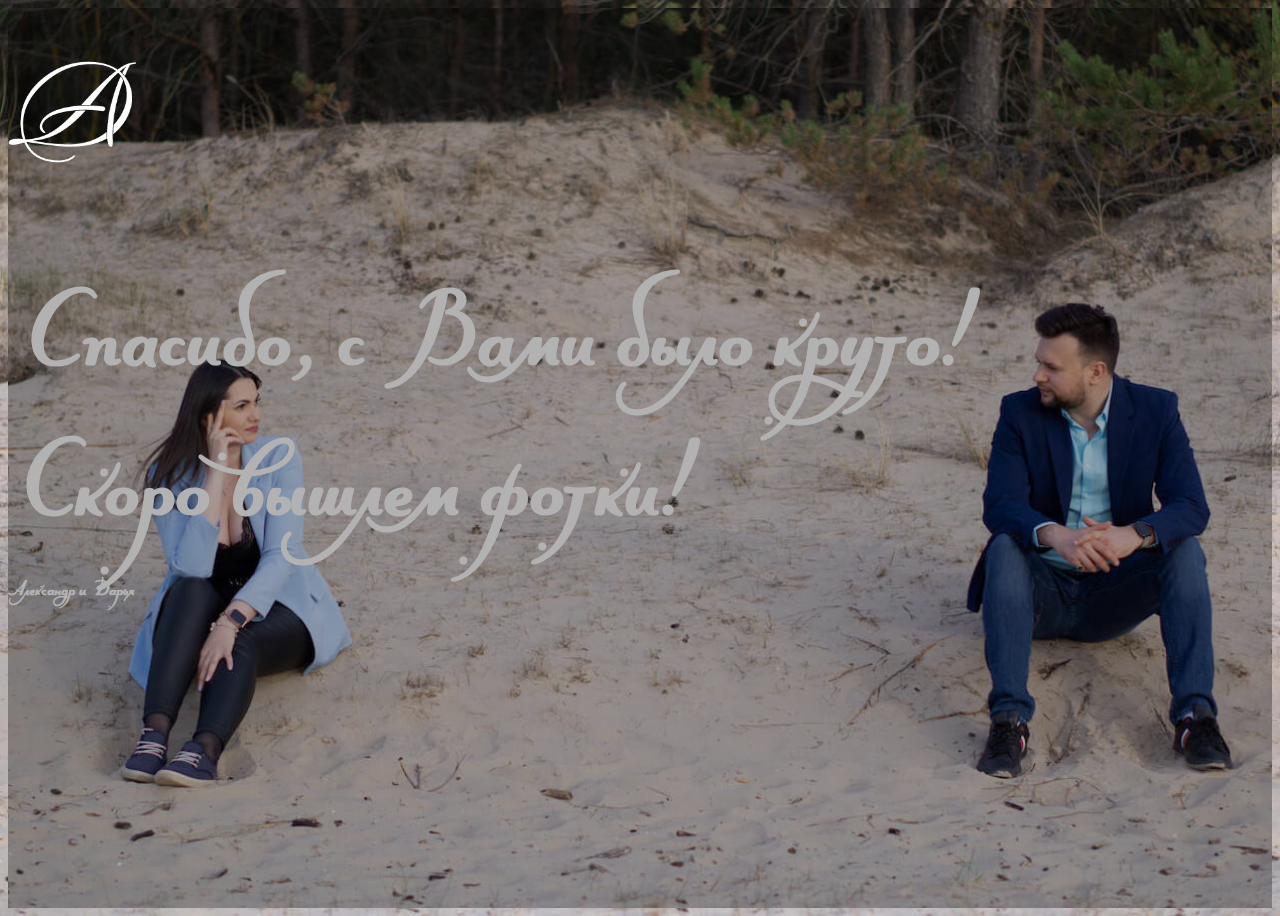
==== index.html @ 4b443d4b "init" ====
<!DOCTYPE html>
<!--[if lt IE 7]>      <html class="no-js lt-ie9 lt-ie8 lt-ie7"> <![endif]-->
<!--[if IE 7]>         <html class="no-js lt-ie9 lt-ie8"> <![endif]-->
<!--[if IE 8]>         <html class="no-js lt-ie9"> <![endif]-->
<!--[if gt IE 8]><!--> <html class="no-js"> <!--<![endif]-->
<head>
    <meta charset="utf-8">
    <meta http-equiv="X-UA-Compatible" content="IE=edge">
    <title>Свадьба Дарьи и Александра / 25.11.2022</title>
    <meta name="viewport" content="width=device-width, initial-scale=1">
    <meta name="description" content="Дарья и Александр" />
    <meta name="keywords" content="wedding, Nastasin" />
    <meta name="author" content="Alex Nastasin" />

    <meta property="og:title" content="Дарья и Александр" />
    <meta property="og:type" content="website" />
    <meta property="og:url" content="wedding.nastas.in" />
    <meta property="og:image" content="images/img-bg-108mobile.jpg" />


    <link rel="apple-touch-icon" sizes="180x180" href="favicon/apple-touch-icon.png">
    <link rel="icon" type="image/png" sizes="32x32" href="favicon/favicon-32x32.png">
    <link rel="icon" type="image/png" sizes="16x16" href="favicon/favicon-16x16.png">
    <link rel="mask-icon" href="favicon/safari-pinned-tab.svg" color="#5bbad5">
    <meta name="msapplication-TileColor" content="#da532c">
    <meta name="theme-color" content="#ffffff">



    <!-- Theme style  -->
    <!--<link rel="stylesheet" href="style.css">-->

    <style>

        html {
            min-height: 100%;
            background-image: url(images/img-bg-108.jpg); /*replace image.jpg with path to your image*/
            background-size: cover;
            background-repeat: no-repeat;
            background-position: center center;
        }

        @media only screen and (max-width: 767px) {
            html {
                background-image: url(images/img-bg-108mobile.jpg);
                background-repeat: no-repeat, no-repeat;

                background-position: center, center;
                background-size: contain;
                width: 100vw;
                height: 100vh;
            }
        }

        @font-face {
            font-family: 'als-font-7';
            src: url('fonts/klinkopis/als_klinkopis-webfont.eot');
            src: url('fonts/klinkopis/als_klinkopis-webfont.eot') format('embedded-opentype'),
            url('fonts/klinkopis/als_klinkopis-webfont.woff2') format('woff2'),
            url('fonts/klinkopis/als_klinkopis-webfont.woff') format('woff'),
            url('fonts/klinkopis/als_klinkopis-webfont.ttf') format('truetype'),
            url('fonts/klinkopis/als_klinkopis-webfont.svg#als-font-7') format('svg');
            font-weight: normal;
            font-style: normal;
        }

        @font-face {
            font-family: 'als-font-20';
            src: url('fonts/mezzo/als_mezzo_regular-webfont.eot');
            src: url('fonts/mezzo/als_mezzo_regular-webfont.eot') format('embedded-opentype'),
            url('fonts/mezzo/als_mezzo_regular-webfont.woff2') format('woff2'),
            url('fonts/mezzo/als_mezzo_regular-webfont.woff') format('woff'),
            url('fonts/mezzo/als_mezzo_regular-webfont.ttf') format('truetype'),
            url('fonts/mezzo/als_mezzo_regular-webfont.svg#als-font-20') format('svg');
            font-weight: normal;
            font-style: normal;
        }

        @font-face {
            font-family: 'als-font-20';
            src: url('fonts/mezzo/700/als_mezzo_bold-webfont.eot');
            src: url('fonts/mezzo/700/als_mezzo_bold-webfont.eot')
            format('embedded-opentype'),
            url('fonts/mezzo/700/als_mezzo_bold-webfont.woff2') format('woff2'),
            url('fonts/mezzo/700/als_mezzo_bold-webfont.woff') format('woff'),
            url('fonts/mezzo/700/als_mezzo_bold-webfont.ttf') format('truetype'),
            url('fonts/mezzo/700/als_mezzo_bold-webfont.svg#als-font-20') format('svg');
            font-weight: bold;
            font-style: normal;
        }

        h1, h2, h3, h4, h5, h6, figure {
            margin-bottom: 0px;
            font-size: 100px;
            line-height: 1.5;
            font-family: 'als-font-7', cursive;
        }

        .fh5co-nav {
            position: absolute;
            top: 0;
            margin: 0;
            padding: 0;
            width: 100%;
            padding: 40px 0;
            z-index: 1001;
        }
        @media screen and (max-width: 768px) {
            .fh5co-nav {
                padding: 20px 0;
            }
        }
        .fh5co-nav #fh5co-logo {
            font-size: 40px;
            margin: 0;
            padding: 0;
            line-height: 40px;
            font-family: 'als-font-7', cursive;
        }
        .fh5co-nav a {
            padding: 5px 10px;
            color: #fff;
        }
        @media screen and (max-width: 768px) {
            .fh5co-nav .menu-1, .fh5co-nav .menu-2 {
                display: none;
            }
        }
        .fh5co-nav ul {
            padding: 0;
            margin: 2px 0 0 0;
        }
        .fh5co-nav ul li {
            padding: 0;
            margin: 0;
            list-style: none;
            display: inline;
        }
        .fh5co-nav ul li a {
            font-size: 14px;
            padding: 30px 10px;
            text-transform: uppercase;
            color: rgba(255, 255, 255, 0.5);
            -webkit-transition: 0.5s;
            -o-transition: 0.5s;
            transition: 0.5s;
        }
        .fh5co-nav ul li a:hover, .fh5co-nav ul li a:focus, .fh5co-nav ul li a:active {
            color: white;
        }
        .fh5co-nav ul li.has-dropdown {
            position: relative;
        }
        .fh5co-nav ul li.has-dropdown .dropdown {
            width: 130px;
            -webkit-box-shadow: 0px 14px 33px -9px rgba(0, 0, 0, 0.75);
            -moz-box-shadow: 0px 14px 33px -9px rgba(0, 0, 0, 0.75);
            box-shadow: 0px 14px 33px -9px rgba(0, 0, 0, 0.75);
            z-index: 1002;
            visibility: hidden;
            opacity: 0;
            position: absolute;
            top: 40px;
            left: 0;
            text-align: left;
            background: #fff;
            padding: 20px;
            -webkit-border-radius: 4px;
            -moz-border-radius: 4px;
            -ms-border-radius: 4px;
            border-radius: 4px;
            -webkit-transition: 0s;
            -o-transition: 0s;
            transition: 0s;
        }
        .fh5co-nav ul li.has-dropdown .dropdown:before {
            bottom: 100%;
            left: 40px;
            border: solid transparent;
            content: " ";
            height: 0;
            width: 0;
            position: absolute;
            pointer-events: none;
            border-bottom-color: #fff;
            border-width: 8px;
            margin-left: -8px;
        }
        .fh5co-nav ul li.has-dropdown .dropdown li {
            display: block;
            margin-bottom: 7px;
        }
        .fh5co-nav ul li.has-dropdown .dropdown li:last-child {
            margin-bottom: 0;
        }
        .fh5co-nav ul li.has-dropdown .dropdown li a {
            padding: 2px 0;
            display: block;
            color: #999999;
            line-height: 1.2;
            text-transform: none;
            font-size: 15px;
        }
        .fh5co-nav ul li.has-dropdown .dropdown li a:hover {
            color: #000;
        }
        .fh5co-nav ul li.has-dropdown:hover a, .fh5co-nav ul li.has-dropdown:focus a {
            color: #fff;
        }
        .fh5co-nav ul li.btn-cta a {
            color: #cc9764;
        }
        .fh5co-nav ul li.btn-cta a span {
            background: #fff;
            padding: 4px 20px;
            display: -moz-inline-stack;
            display: inline-block;
            zoom: 1;
            *display: inline;
            -webkit-transition: 0.3s;
            -o-transition: 0.3s;
            transition: 0.3s;
            -webkit-border-radius: 100px;
            -moz-border-radius: 100px;
            -ms-border-radius: 100px;
            border-radius: 100px;
        }
        .fh5co-nav ul li.btn-cta a:hover span {
            -webkit-box-shadow: 0px 14px 20px -9px rgba(0, 0, 0, 0.75);
            -moz-box-shadow: 0px 14px 20px -9px rgba(0, 0, 0, 0.75);
            box-shadow: 0px 14px 20px -9px rgba(0, 0, 0, 0.75);
        }
        .fh5co-nav ul li.active > a {
            color: #fff !important;
        }

        #page {
            position: relative;
            overflow-x: hidden;
            width: 100%;
            height: 100%;
            -webkit-transition: 0.5s;
            -o-transition: 0.5s;
            transition: 0.5s;
        }
        .offcanvas #page {
            overflow: hidden;
            position: absolute;
        }
        .offcanvas #page:after {
            -webkit-transition: 2s;
            -o-transition: 2s;
            transition: 2s;
            position: absolute;
            top: 0;
            right: 0;
            bottom: 0;
            left: 0;
            z-index: 101;
            background: rgba(0, 0, 0, 0.7);
            content: "";
        }

        #fh5co-header .display-tc,
        #fh5co-counter .display-tc,
        .fh5co-cover .display-tc {
            display: table-cell !important;
            vertical-align: middle;
        }
        #fh5co-header .display-tc h1, #fh5co-header .display-tc h2,
        #fh5co-counter .display-tc h1,
        #fh5co-counter .display-tc h2,
        .fh5co-cover .display-tc h1,
        .fh5co-cover .display-tc h2 {
            margin: 0;
            padding: 0;
            color: white;
        }
        #fh5co-header .display-tc h1,
        #fh5co-counter .display-tc h1,
        .fh5co-cover .display-tc h1 {
            margin-bottom: 0px;
            font-size: 100px;
            line-height: 1.5;
            font-family: 'als-font-7', cursive;
        }

        @media screen and (max-width: 480px) {
            #fh5co-header {
                background-image: url('images/img-bg-108mobile.jpg');
                background-repeat: no-repeat, no-repeat;

                background-position: top, center;
                background-size: contain;
                width: 100vw;
                height: 100vh;
            }

            .simply-countdown > .simply-section {
                width: 75px;
                height: 75px;
                background: rgb(255 166 205 / 53%);
            }

            .simply-countdown > .simply-section .simply-amount {
                font-size: 28px;
                line-height: 1.2;
                /* amounts */
            }

            .simply-countdown > .simply-section .simply-word {
                font-size: 11px;
            }

            #our-logo {
                width: 64px;
                height: auto;
                text-align:center;
            }
            #our-logo img {
                height:100%;
            }

            #our-logo-inverse {
                width: 64px;
                height: auto;
                text-align: center;
            }

            .google-map {
                max-width: 430px;
                width: 100%;
                height: 400px;
            }

            .simply-countdown > .simply-section > div {
                height: 75px;
                width: 75px;
            }
        }

        /** todo hack */
        @media screen and (min-width: 480px) {
            #fh5co-header {
                background-image: url('images/img-bg-108.jpg');
            }

            .simply-countdown > .simply-section {
                width: 100px;
                height: 100px;
                background: rgba(241, 78, 149, 0.6);
            }

            .simply-countdown > .simply-section .simply-amount {
                font-size: 30px;
                /* amounts */
            }

            .simply-countdown > .simply-section .simply-word {
                font-size: 15px;
            }

            .simply-countdown > .simply-section > div {
                height: 100px;
                width: 100px;
            }

            .fh5co-cover .overlay {
                background: rgba(0, 0, 0, 0.3);
            }

            .google-map {
                width: 100%;
                height: 400px;
            }

            #our-logo {
                width: 128px;
                height: auto;
                text-align:center;
            }
            #our-logo img {
                height:100%;
            }
        }

        @media screen and (max-width: 768px) {
            #fh5co-header .display-tc h1,
            #fh5co-counter .display-tc h1,
            .fh5co-cover .display-tc h1 {
                font-size: 40px;
            }
        }
        @media screen and (max-width: 480px) {
            #fh5co-header .display-tc h1,
            #fh5co-counter .display-tc h1,
            .fh5co-cover .display-tc h1 {
                font-size: 30px;
            }
        }
        #fh5co-header .display-tc h2,
        #fh5co-counter .display-tc h2,
        .fh5co-cover .display-tc h2 {
            font-size: 20px;
            line-height: 1.5;
            margin-bottom: 30px;
        }
        @media screen and (max-width: 480px) {
            #fh5co-header .display-tc h2,
            #fh5co-counter .display-tc h2,
            .fh5co-cover .display-tc h2 {
                font-size: 16px;
            }
        }
        #fh5co-header .display-tc .btn,
        #fh5co-counter .display-tc .btn,
        .fh5co-cover .display-tc .btn {
            padding: 15px 20px;
            background: #fff !important;
            color: #cc9764;
            border: none !important;
            font-size: 14px;
            text-transform: uppercase;
        }
        #fh5co-header .display-tc .btn:hover,
        #fh5co-counter .display-tc .btn:hover,
        .fh5co-cover .display-tc .btn:hover {
            background: #fff !important;
            -webkit-box-shadow: 0px 14px 30px -15px rgba(0, 0, 0, 0.75) !important;
            -moz-box-shadow: 0px 14px 30px -15px rgba(0, 0, 0, 0.75) !important;
            box-shadow: 0px 14px 30px -15px rgba(0, 0, 0, 0.75) !important;
        }

        .fh5co-cover {
            background-size: cover;
            background-repeat: no-repeat;
            background-position: center center;
            position: relative;
            max-width: 100%;
            max-height: 100vh;
            margin: auto;
        }

        .fh5co-cover .overlay {
            z-index: 0;
            position: absolute;
            bottom: 0;
            top: 0;
            left: 0;
            right: 0;
        }
        .fh5co-cover > .fh5co-container {
            position: relative;
            z-index: 10;
        }
        @media screen and (max-width: 768px) {
            .fh5co-cover {
                height: 100%;
            }
        }
        .fh5co-cover .display-t,
        .fh5co-cover .display-tc {
            height: 900px;
            display: table;
            width: 100%;
        }
        @media screen and (max-width: 768px) {
            .fh5co-cover .display-t,
            .fh5co-cover .display-tc {
                height: 600px;
            }
        }
        .fh5co-cover.fh5co-cover-sm {
            height: 600px;
        }
        @media screen and (max-width: 768px) {
            .fh5co-cover.fh5co-cover-sm {
                height: 400px;
            }
        }
        .fh5co-cover.fh5co-cover-sm .display-t,
        .fh5co-cover.fh5co-cover-sm .display-tc {
            height: 600px;
            display: table;
            width: 100%;
        }
        @media screen and (max-width: 768px) {
            .fh5co-cover.fh5co-cover-sm .display-t,
            .fh5co-cover.fh5co-cover-sm .display-tc {
                height: 400px;
            }
        }
    </style>
    <link rel="stylesheet" href="https://cdn.jsdelivr.net/npm/bootstrap@5.2.3/dist/css/bootstrap.min.css" integrity="sha384-rbsA2VBKQhggwzxH7pPCaAqO46MgnOM80zW1RWuH61DGLwZJEdK2Kadq2F9CUG65" crossorigin="anonymous">
    <script src="https://cdn.jsdelivr.net/npm/bootstrap@5.2.3/dist/js/bootstrap.bundle.min.js" integrity="sha384-kenU1KFdBIe4zVF0s0G1M5b4hcpxyD9F7jL+jjXkk+Q2h455rYXK/7HAuoJl+0I4" crossorigin="anonymous"></script>

</head>
<body>

<div id="page">
    <nav class="fh5co-nav" role="navigation">
        <div class="container">
            <div class="row">
                <div class="col-xs-2">
                    <div><img id="our-logo" src="images/logo.png" alt="logo" /></div>
                </div>
            </div>

        </div>
    </nav>

    <header id="fh5co-header" class="fh5co-cover" role="banner" data-stellar-background-ratio="1">
        <div class="overlay"></div>
        <div class="container">
            <div class="row">
                <div class="col-md-12 col-md-offset-2 text-center">
                    <div class="display-t">
                        <div class="display-tc animate-box" data-animate-effect="fadeIn">
                            <h1 style="color: white !important">Спасибо, с Вами было круто!</h1>
                            <h1 style="color: white !important">Cкоро вышлем фотки!</h1>
                            <h2>Александр и Дарья</h2>
                        </div>
                    </div>
                </div>
            </div>
        </div>
    </header>

</div>

</body>
</html>
---- style.css ----
#page {
  position: relative;
  overflow-x: hidden;
  width: 100%;
  height: 100%;
  -webkit-transition: 0.5s;
  -o-transition: 0.5s;
  transition: 0.5s;
}
.offcanvas #page {
  overflow: hidden;
  position: absolute;
}
.offcanvas #page:after {
  -webkit-transition: 2s;
  -o-transition: 2s;
  transition: 2s;
  position: absolute;
  top: 0;
  right: 0;
  bottom: 0;
  left: 0;
  z-index: 101;
  background: rgba(0, 0, 0, 0.7);
  content: "";
}

a {
  color: #cc9764;
  -webkit-transition: 0.5s;
  -o-transition: 0.5s;
  transition: 0.5s;
}
a:hover, a:active, a:focus {
  color: #cc9764;
  outline: none;
  text-decoration: none;
}

p {
  margin-bottom: 20px;
}

h1, h2, h3, h4, h5, h6, figure {
  color: #000;
  font-family: "als-font-20", Arial, sans-serif;
  font-weight: 400;
  margin: 0 0 20px 0;
}

::-webkit-selection {
  color: #fff;
  background: #cc9764;
}

::-moz-selection {
  color: #fff;
  background: #cc9764;
}

::selection {
  color: #fff;
  background: #cc9764;
}

.fh5co-nav {
  position: absolute;
  top: 0;
  margin: 0;
  padding: 0;
  width: 100%;
  padding: 40px 0;
  z-index: 1001;
}
@media screen and (max-width: 768px) {
  .fh5co-nav {
    padding: 20px 0;
  }
}
.fh5co-nav #fh5co-logo {
  font-size: 40px;
  margin: 0;
  padding: 0;
  line-height: 40px;
  font-family: 'als-font-7', cursive;
}
.fh5co-nav a {
  padding: 5px 10px;
  color: #fff;
}
@media screen and (max-width: 768px) {
  .fh5co-nav .menu-1, .fh5co-nav .menu-2 {
    display: none;
  }
}
.fh5co-nav ul {
  padding: 0;
  margin: 2px 0 0 0;
}
.fh5co-nav ul li {
  padding: 0;
  margin: 0;
  list-style: none;
  display: inline;
}
.fh5co-nav ul li a {
  font-size: 14px;
  padding: 30px 10px;
  text-transform: uppercase;
  color: rgba(255, 255, 255, 0.5);
  -webkit-transition: 0.5s;
  -o-transition: 0.5s;
  transition: 0.5s;
}
.fh5co-nav ul li a:hover, .fh5co-nav ul li a:focus, .fh5co-nav ul li a:active {
  color: white;
}
.fh5co-nav ul li.has-dropdown {
  position: relative;
}
.fh5co-nav ul li.has-dropdown .dropdown {
  width: 130px;
  -webkit-box-shadow: 0px 14px 33px -9px rgba(0, 0, 0, 0.75);
  -moz-box-shadow: 0px 14px 33px -9px rgba(0, 0, 0, 0.75);
  box-shadow: 0px 14px 33px -9px rgba(0, 0, 0, 0.75);
  z-index: 1002;
  visibility: hidden;
  opacity: 0;
  position: absolute;
  top: 40px;
  left: 0;
  text-align: left;
  background: #fff;
  padding: 20px;
  -webkit-border-radius: 4px;
  -moz-border-radius: 4px;
  -ms-border-radius: 4px;
  border-radius: 4px;
  -webkit-transition: 0s;
  -o-transition: 0s;
  transition: 0s;
}
.fh5co-nav ul li.has-dropdown .dropdown:before {
  bottom: 100%;
  left: 40px;
  border: solid transparent;
  content: " ";
  height: 0;
  width: 0;
  position: absolute;
  pointer-events: none;
  border-bottom-color: #fff;
  border-width: 8px;
  margin-left: -8px;
}
.fh5co-nav ul li.has-dropdown .dropdown li {
  display: block;
  margin-bottom: 7px;
}
.fh5co-nav ul li.has-dropdown .dropdown li:last-child {
  margin-bottom: 0;
}
.fh5co-nav ul li.has-dropdown .dropdown li a {
  padding: 2px 0;
  display: block;
  color: #999999;
  line-height: 1.2;
  text-transform: none;
  font-size: 15px;
}
.fh5co-nav ul li.has-dropdown .dropdown li a:hover {
  color: #000;
}
.fh5co-nav ul li.has-dropdown:hover a, .fh5co-nav ul li.has-dropdown:focus a {
  color: #fff;
}
.fh5co-nav ul li.btn-cta a {
  color: #cc9764;
}
.fh5co-nav ul li.btn-cta a span {
  background: #fff;
  padding: 4px 20px;
  display: -moz-inline-stack;
  display: inline-block;
  zoom: 1;
  *display: inline;
  -webkit-transition: 0.3s;
  -o-transition: 0.3s;
  transition: 0.3s;
  -webkit-border-radius: 100px;
  -moz-border-radius: 100px;
  -ms-border-radius: 100px;
  border-radius: 100px;
}
.fh5co-nav ul li.btn-cta a:hover span {
  -webkit-box-shadow: 0px 14px 20px -9px rgba(0, 0, 0, 0.75);
  -moz-box-shadow: 0px 14px 20px -9px rgba(0, 0, 0, 0.75);
  box-shadow: 0px 14px 20px -9px rgba(0, 0, 0, 0.75);
}
.fh5co-nav ul li.active > a {
  color: #fff !important;
}

#fh5co-counter,
#fh5co-event,
.fh5co-bg {
  background-size: cover;
  background-position: top center;
  background-repeat: no-repeat;
  position: relative;
}

.fh5co-bg {
  background-position: center center;
  width: 100%;
  float: left;
  position: relative;
}

.fh5co-video {
  height: 450px;
  overflow: hidden;
  -webkit-border-radius: 7px;
  -moz-border-radius: 7px;
  -ms-border-radius: 7px;
  border-radius: 7px;
}
.fh5co-video a {
  z-index: 1001;
  position: absolute;
  top: 50%;
  left: 50%;
  margin-top: -45px;
  margin-left: -45px;
  width: 90px;
  height: 90px;
  display: table;
  text-align: center;
  background: #fff;
  -webkit-box-shadow: 0px 14px 30px -15px rgba(0, 0, 0, 0.75);
  -moz-box-shadow: 0px 14px 30px -15px rgba(0, 0, 0, 0.75);
  box-shadow: 0px 14px 30px -15px rgba(0, 0, 0, 0.75);
  -webkit-border-radius: 50%;
  -moz-border-radius: 50%;
  -ms-border-radius: 50%;
  border-radius: 50%;
}
.fh5co-video a i {
  text-align: center;
  display: table-cell;
  vertical-align: middle;
  font-size: 40px;
}
.fh5co-video .overlay {
  position: absolute;
  top: 0;
  left: 0;
  right: 0;
  bottom: 0;
  background: rgba(0, 0, 0, 0.3);
  -webkit-transition: 0.5s;
  -o-transition: 0.5s;
  transition: 0.5s;
}
.fh5co-video:hover .overlay {
  background: rgba(0, 0, 0, 0.7);
}
.fh5co-video:hover a {
  position: relative;
  -webkit-transform: scale(1.2);
  -moz-transform: scale(1.2);
  -ms-transform: scale(1.2);
  -o-transform: scale(1.2);
  transform: scale(1.2);
}

.fh5co-cover {
  background-size: cover;
  background-repeat: no-repeat;
  background-position: center center;
  position: relative;
  max-width: 100%;
  max-height: 100vh;
  margin: auto;
}

.fh5co-cover .overlay {
  z-index: 0;
  position: absolute;
  bottom: 0;
  top: 0;
  left: 0;
  right: 0;
}
.fh5co-cover > .fh5co-container {
  position: relative;
  z-index: 10;
}
@media screen and (max-width: 768px) {
  .fh5co-cover {
    height: 100%;
  }
}
.fh5co-cover .display-t,
.fh5co-cover .display-tc {
  height: 900px;
  display: table;
  width: 100%;
}
@media screen and (max-width: 768px) {
  .fh5co-cover .display-t,
  .fh5co-cover .display-tc {
    height: 600px;
  }
}
.fh5co-cover.fh5co-cover-sm {
  height: 600px;
}
@media screen and (max-width: 768px) {
  .fh5co-cover.fh5co-cover-sm {
    height: 400px;
  }
}
.fh5co-cover.fh5co-cover-sm .display-t,
.fh5co-cover.fh5co-cover-sm .display-tc {
  height: 600px;
  display: table;
  width: 100%;
}
@media screen and (max-width: 768px) {
  .fh5co-cover.fh5co-cover-sm .display-t,
  .fh5co-cover.fh5co-cover-sm .display-tc {
    height: 400px;
  }
}

#fh5co-counter,
#fh5co-event {
  height: 850px;
  float: left;
}
#fh5co-counter .display-t,
#fh5co-counter .display-tc,
#fh5co-event .display-t,
#fh5co-event .display-tc {
  height: 700px;
  display: table;
  width: 100%;
}
#fh5co-counter .fh5co-heading h2,
#fh5co-event .fh5co-heading h2 {
  color: #fff;
}
#fh5co-counter .fh5co-heading span,
#fh5co-event .fh5co-heading span {
  color: rgba(255, 255, 255, 0.5);
  text-transform: uppercase;
  font-size: 13px;
  letter-spacing: 2px;
  font-weight: 600;
}
#fh5co-counter .overlay,
#fh5co-event .overlay {
  position: absolute;
  top: 0;
  left: 0;
  right: 0;
  bottom: 0;
  background: rgba(0, 0, 0, 0.3);
}
@media screen and (max-width: 768px) {
  #fh5co-counter,
  #fh5co-event {
    height: inherit;
    padding: 7em 0;
  }
  #fh5co-counter .display-t,
  #fh5co-counter .display-tc,
  #fh5co-event .display-t,
  #fh5co-event .display-tc {
    height: inherit;
  }
}
#fh5co-counter .event-wrap,
#fh5co-event .event-wrap {
  border: 2px solid rgba(255, 255, 255, 0.5);
  background: rgba(255, 255, 255, 0.1);
  padding: 30px;
  width: 100%;
  float: left;
  -webkit-border-radius: 4px;
  -moz-border-radius: 4px;
  -ms-border-radius: 4px;
  border-radius: 4px;
}
@media screen and (max-width: 768px) {
  #fh5co-counter .event-wrap,
  #fh5co-event .event-wrap {
    margin-bottom: 10px;
  }
}
#fh5co-counter .event-wrap h3,
#fh5co-event .event-wrap h3 {
  font-size: 20px;
  color: #fff;
  border-bottom: 1px solid rgba(255, 255, 255, 0.5);
  display: block;
  padding-bottom: 20px;
  text-transform: uppercase;
  letter-spacing: 2px;
}
#fh5co-counter .event-wrap p, #fh5co-counter .event-wrap span,
#fh5co-event .event-wrap p,
#fh5co-event .event-wrap span {
  display: block;
  color: rgba(255, 255, 255, 0.8);
}
#fh5co-counter .event-wrap i,
#fh5co-event .event-wrap i {
  color: white;
  font-size: 20px;
}
#fh5co-counter .event-wrap .event-col,
#fh5co-event .event-wrap .event-col {
  width: 50%;
  float: left;
  margin-bottom: 30px;
}

#fh5co-counter {
  height: 600px;
}
@media screen and (max-width: 768px) {
  #fh5co-counter {
    height: auto;
  }
}

.timeline {
  list-style: none;
  padding: 20px 0 20px;
  position: relative;
}
.timeline:before {
  top: 0;
  bottom: 0;
  position: absolute;
  content: " ";
  width: 1px;
  background-color: #d4d4d4;
  left: 50%;
  margin-left: 0px;
}
@media screen and (max-width: 480px) {
  .timeline:before {
    margin-left: -64px;
  }
}
.timeline > li {
  margin-bottom: 20px;
  position: relative;
}
.timeline > li:before, .timeline > li:after {
  content: " ";
  display: table;
}
.timeline > li:after {
  clear: both;
}
.timeline > li > .timeline-panel {
  width: 40%;
  float: left;
  border: 1px solid #d4d4d4;
  padding: 30px;
  position: relative;
  -webkit-border-radius: 4px;
  -moz-border-radius: 4px;
  -ms-border-radius: 4px;
  border-radius: 4px;
}
.timeline > li > .timeline-panel:before {
  position: absolute;
  top: 80px;
  right: -15px;
  display: inline-block;
  border-top: 15px solid transparent;
  border-left: 15px solid #ccc;
  border-right: 0 solid #ccc;
  border-bottom: 15px solid transparent;
  content: " ";
}
.timeline > li > .timeline-panel:after {
  position: absolute;
  top: 81px;
  right: -14px;
  display: inline-block;
  border-top: 14px solid transparent;
  border-left: 14px solid #fff;
  border-right: 0 solid #fff;
  border-bottom: 14px solid transparent;
  content: " ";
}
@media screen and (max-width: 480px) {
  .timeline > li > .timeline-panel {
    width: 75% !important;
  }
  .timeline > li > .timeline-panel:before {
    top: 30px;
  }
  .timeline > li > .timeline-panel:after {
    top: 31px;
  }
}
.timeline > li > .timeline-badge {
  background-size: cover;
  background-position: top center;
  background-repeat: no-repeat;
  position: relative;
  color: #fff;
  width: 160px;
  height: 160px;
  line-height: 50px;
  font-size: 1.4em;
  text-align: center;
  position: absolute;
  top: 16px;
  left: 50%;
  margin-left: -80px;
  background-color: #999999;
  z-index: 100;
  -webkit-border-radius: 50%;
  -moz-border-radius: 50%;
  -ms-border-radius: 50%;
  border-radius: 50%;
}
@media screen and (max-width: 480px) {
  .timeline > li > .timeline-badge {
    width: 60px;
    height: 60px;
    margin-left: -20px !important;
  }
}
.timeline > li.timeline-inverted > .timeline-panel {
  float: right;
}
.timeline > li.timeline-inverted > .timeline-panel:before {
  border-left-width: 0;
  border-right-width: 15px;
  left: -15px;
  right: auto;
}
.timeline > li.timeline-inverted > .timeline-panel:after {
  border-left-width: 0;
  border-right-width: 14px;
  left: -14px;
  right: auto;
}

.timeline-title {
  margin-top: 0;
}

.date {
  display: block;
  margin-bottom: 20px;
  font-size: 13px;
  text-transform: uppercase;
  letter-spacing: 2px;
}

.timeline-body > p,
.timeline-body > ul {
  margin-bottom: 0;
}

.timeline-body > p + p {
  margin-top: 5px;
}

@media (max-width: 992px) {
  ul.timeline:before {
    left: 90px;
  }

  ul.timeline > li > .timeline-panel {
    width: calc(100% - 200px);
    width: -moz-calc(100% - 200px);
    width: -webkit-calc(100% - 200px);
  }

  ul.timeline > li > .timeline-badge {
    left: 15px;
    margin-left: 0;
    top: 16px;
  }

  ul.timeline > li > .timeline-panel {
    float: right;
  }

  ul.timeline > li > .timeline-panel:before {
    border-left-width: 0;
    border-right-width: 15px;
    left: -15px;
    right: auto;
  }

  ul.timeline > li > .timeline-panel:after {
    border-left-width: 0;
    border-right-width: 14px;
    left: -14px;
    right: auto;
  }
}
#fh5co-gallery-list {
  flex-wrap: wrap;
  -webkit-flex-wrap: wrap;
  -moz-flex-wrap: wrap;
  display: -webkit-box;
  display: -moz-box;
  display: -ms-flexbox;
  display: -webkit-flex;
  display: flex;
  position: relative;
  float: left;
  padding: 0;
  margin: 0;
  width: 100%;
}
#fh5co-gallery-list li {
  display: block;
  padding: 0;
  margin: 0 0 10px 1%;
  list-style: none;
  min-height: 400px;
  background-position: center center;
  background-size: cover;
  background-repeat: no-repeat;
  float: left;
  clear: left;
  position: relative;
  -webkit-border-radius: 7px;
  -moz-border-radius: 7px;
  -ms-border-radius: 7px;
  border-radius: 7px;
}
@media screen and (max-width: 480px) {
  #fh5co-gallery-list li {
    margin-left: 0;
  }
}
#fh5co-gallery-list li a {
  min-height: 400px;
  padding: 2em;
  position: relative;
  width: 100%;
  display: block;
}
#fh5co-gallery-list li a:before {
  position: absolute;
  top: 0;
  left: 0;
  right: 0;
  bottom: 0;
  content: "";
  z-index: 80;
  -webkit-transition: 0.5s;
  -o-transition: 0.5s;
  transition: 0.5s;
  -webkit-border-radius: 7px;
  -moz-border-radius: 7px;
  -ms-border-radius: 7px;
  border-radius: 7px;
  background: rgba(0, 0, 0, 0.2);
}
#fh5co-gallery-list li a:hover:before {
  background: rgba(0, 0, 0, 0.5);
}
#fh5co-gallery-list li a .case-studies-summary {
  width: auto;
  bottom: 2em;
  left: 2em;
  right: 2em;
  position: absolute;
  z-index: 100;
}
@media screen and (max-width: 768px) {
  #fh5co-gallery-list li a .case-studies-summary {
    bottom: 1em;
    left: 1em;
    right: 1em;
  }
}
#fh5co-gallery-list li a .case-studies-summary span {
  text-transform: uppercase;
  letter-spacing: 2px;
  font-size: 13px;
  color: rgba(255, 255, 255, 0.7);
}
#fh5co-gallery-list li a .case-studies-summary h2 {
  color: #fff;
  margin-bottom: 0;
}
@media screen and (max-width: 768px) {
  #fh5co-gallery-list li a .case-studies-summary h2 {
    font-size: 20px;
  }
}
#fh5co-gallery-list li.one-third {
  width: 32.3%;
}
@media screen and (max-width: 768px) {
  #fh5co-gallery-list li.one-third {
    width: 49%;
  }
}
@media screen and (max-width: 480px) {
  #fh5co-gallery-list li.one-third {
    width: 100%;
  }
}

#map {
  width: 100%;
  height: 500px;
  position: relative;
}
@media screen and (max-width: 768px) {
  #map {
    height: 200px;
  }
}

.fh5co-social-icons {
  margin: 0;
  padding: 0;
}
.fh5co-social-icons li {
  margin: 0;
  padding: 0;
  list-style: none;
  display: -moz-inline-stack;
  display: inline-block;
  zoom: 1;
  *display: inline;
}
.fh5co-social-icons li a {
  display: -moz-inline-stack;
  display: inline-block;
  zoom: 1;
  *display: inline;
  color: #cc9764;
  padding-left: 10px;
  padding-right: 10px;
}
.fh5co-social-icons li a i {
  font-size: 20px;
}

.fh5co-contact-info ul {
  padding: 0;
  margin: 0;
}
.fh5co-contact-info ul li {
  padding: 0 0 0 50px;
  margin: 0 0 30px 0;
  list-style: none;
  position: relative;
}
.fh5co-contact-info ul li:before {
  color: #cc9764;
  position: absolute;
  left: 0;
  top: .05em;
  font-family: 'icomoon';
  speak: none;
  font-style: normal;
  font-weight: normal;
  font-variant: normal;
  text-transform: none;
  line-height: 1;
  /* Better Font Rendering =========== */
  -webkit-font-smoothing: antialiased;
  -moz-osx-font-smoothing: grayscale;
}
.fh5co-contact-info ul li.address:before {
  font-size: 30px;
  content: "\e9d1";
}
.fh5co-contact-info ul li.phone:before {
  font-size: 23px;
  content: "\e9f4";
}
.fh5co-contact-info ul li.email:before {
  font-size: 23px;
  content: "\e9da";
}
.fh5co-contact-info ul li.url:before {
  font-size: 23px;
  content: "\e9af";
}

form label {
  font-weight: normal !important;
}

#fh5co-header .display-tc,
#fh5co-counter .display-tc,
.fh5co-cover .display-tc {
  display: table-cell !important;
  vertical-align: middle;
}
#fh5co-header .display-tc h1, #fh5co-header .display-tc h2,
#fh5co-counter .display-tc h1,
#fh5co-counter .display-tc h2,
.fh5co-cover .display-tc h1,
.fh5co-cover .display-tc h2 {
  margin: 0;
  padding: 0;
  color: white;
}
#fh5co-header .display-tc h1,
#fh5co-counter .display-tc h1,
.fh5co-cover .display-tc h1 {
  margin-bottom: 0px;
  font-size: 100px;
  line-height: 1.5;
  font-family: 'als-font-7', cursive;
}

@media screen and (max-width: 480px) {
    #fh5co-header {
        background-image: url('images/img-bg-108mobile.jpg');
        background-repeat: no-repeat, repeat;

        background-position: center, center;
        background-size: contain;
        width: 100vw;
        height: 100vh;
    }

    .simply-countdown > .simply-section {
        width: 75px;
        height: 75px;
        background: rgb(255 166 205 / 53%);
    }

    .simply-countdown > .simply-section .simply-amount {
        font-size: 28px;
        line-height: 1.2;
        /* amounts */
    }

    .simply-countdown > .simply-section .simply-word {
        font-size: 11px;
    }

    #our-logo {
        width: 64px;
        height: auto;
        text-align:center;
    }
    #our-logo img {
        height:100%;
    }

    #our-logo-inverse {
        width: 64px;
        height: auto;
        text-align: center;
    }

    .google-map {
        max-width: 430px;
        width: 100%;
        height: 400px;
    }

    .simply-countdown > .simply-section > div {
        height: 75px;
        width: 75px;
    }
}

/** todo hack */
@media screen and (min-width: 480px) {
    #fh5co-header {
        background-image: url('images/img-bg-108.jpg');
    }

    .simply-countdown > .simply-section {
        width: 100px;
        height: 100px;
        background: rgba(241, 78, 149, 0.6);
    }

    .simply-countdown > .simply-section .simply-amount {
        font-size: 30px;
        /* amounts */
    }

    .simply-countdown > .simply-section .simply-word {
        font-size: 15px;
    }

    .simply-countdown > .simply-section > div {
        height: 100px;
        width: 100px;
    }

    .fh5co-cover .overlay {
        background: rgba(0, 0, 0, 0.3);
    }

    .google-map {
        width: 100%;
        height: 400px;
    }

    #our-logo {
        width: 128px;
        height: auto;
        text-align:center;
    }
    #our-logo img {
        height:100%;
    }
}

@media screen and (max-width: 768px) {
  #fh5co-header .display-tc h1,
  #fh5co-counter .display-tc h1,
  .fh5co-cover .display-tc h1 {
    font-size: 40px;
  }
}
@media screen and (max-width: 480px) {
  #fh5co-header .display-tc h1,
  #fh5co-counter .display-tc h1,
  .fh5co-cover .display-tc h1 {
    font-size: 30px;
  }
}
#fh5co-header .display-tc h2,
#fh5co-counter .display-tc h2,
.fh5co-cover .display-tc h2 {
  font-size: 20px;
  line-height: 1.5;
  margin-bottom: 30px;
}
@media screen and (max-width: 480px) {
  #fh5co-header .display-tc h2,
  #fh5co-counter .display-tc h2,
  .fh5co-cover .display-tc h2 {
    font-size: 16px;
  }
}
#fh5co-header .display-tc .btn,
#fh5co-counter .display-tc .btn,
.fh5co-cover .display-tc .btn {
  padding: 15px 20px;
  background: #fff !important;
  color: #cc9764;
  border: none !important;
  font-size: 14px;
  text-transform: uppercase;
}
#fh5co-header .display-tc .btn:hover,
#fh5co-counter .display-tc .btn:hover,
.fh5co-cover .display-tc .btn:hover {
  background: #fff !important;
  -webkit-box-shadow: 0px 14px 30px -15px rgba(0, 0, 0, 0.75) !important;
  -moz-box-shadow: 0px 14px 30px -15px rgba(0, 0, 0, 0.75) !important;
  box-shadow: 0px 14px 30px -15px rgba(0, 0, 0, 0.75) !important;
}

#fh5co-counter {
  text-align: center;
}
#fh5co-counter .counter {
  font-size: 50px;
  margin-bottom: 10px;
  color: #fff;
  font-weight: 100;
  display: block;
}
#fh5co-counter .counter-label {
  margin-bottom: 0;
  text-transform: uppercase;
  color: rgba(255, 255, 255, 0.5);
  letter-spacing: .1em;
}
@media screen and (max-width: 768px) {
  #fh5co-counter .feature-center {
    margin-bottom: 50px;
  }
}
#fh5co-counter .icon {
  width: 70px;
  height: 70px;
  text-align: center;
  -webkit-box-shadow: 0px 14px 30px -15px rgba(0, 0, 0, 0.75);
  -moz-box-shadow: 0px 14px 30px -15px rgba(0, 0, 0, 0.75);
  box-shadow: 0px 14px 30px -15px rgba(0, 0, 0, 0.75);
  margin-bottom: 30px;
}
#fh5co-counter .icon i {
  height: 70px;
}
#fh5co-counter .icon i:before {
  display: block;
  text-align: center;
  margin-left: 3px;
}

.simply-countdown {
  /* The countdown */
  margin-bottom: 2em;
}

.simply-countdown > .simply-section {
  /* coutndown blocks */
  display: inline-block;
  margin: 0 4px;
  -webkit-border-radius: 50%;
  -moz-border-radius: 50%;
  -ms-border-radius: 50%;
  border-radius: 50%;
  position: relative;
  animation: pulse 1s ease infinite;
}

@keyframes pulse {
  0% {
    transform: scale(1);
  }
  50% {
    transform: scale(1.05);
  }
  100% {
    transform: scale(1);
  }
}
.simply-countdown > .simply-section > div {
  /* countdown block inner div */
  display: table-cell;
  vertical-align: middle;
}

.simply-countdown > .simply-section .simply-amount,
.simply-countdown > .simply-section .simply-word {
  display: block;
  color: white;
  /* amounts and words */
}



.simply-countdown > .simply-section .simply-word {
  color: rgba(255, 255, 255, 0.7);
  text-transform: uppercase;
  /* words */
}

#fh5co-testimonial,
#fh5co-services,
#fh5co-started,
#fh5co-footer,
#fh5co-event,
#fh5co-couple-story,
#fh5co-couple,
#fh5co-gallery,
.fh5co-section {
  padding: 7em 0;
  clear: both;
}
@media screen and (max-width: 768px) {
  #fh5co-testimonial,
  #fh5co-services,
  #fh5co-started,
  #fh5co-footer,
  #fh5co-event,
  #fh5co-couple-story,
  #fh5co-couple,
  #fh5co-gallery,
  .fh5co-section {
    padding: 3em 0;
  }
}

.fh5co-section-gray {
  background: rgba(0, 0, 0, 0.04);
}

.couple-wrap {
  width: 90%;
  margin: 0 auto;
  position: relative;
}
@media screen and (max-width: 768px) {
  .couple-wrap {
    width: 100%;
  }
}

.heart {
  position: absolute;
  top: 4em;
  left: 0;
  right: 0;
  z-index: 99;
  animation: pulse 1s ease infinite;
}
.heart i {
  font-size: 20px;
  background: #fff;
  padding: 20px;
  color: #cc9764;
  -webkit-border-radius: 50%;
  -moz-border-radius: 50%;
  -ms-border-radius: 50%;
  border-radius: 50%;
}
@media screen and (max-width: 768px) {
  .heart {
    display: none;
  }
}

.couple-half {
  width: 50%;
  float: left;
}
@media screen and (max-width: 768px) {
  .couple-half {
    width: 100%;
  }
}
.couple-half h3 {
  font-family: 'als-font-7', cursive;
  color: #cc9764;
  font-size: 30px;
}
.couple-half .groom, .couple-half .bride {
  float: left;
  -webkit-border-radius: 50%;
  -moz-border-radius: 50%;
  -ms-border-radius: 50%;
  border-radius: 50%;
  width: 150px;
  height: 150px;
}
.couple-half .groom img, .couple-half .bride img {
  width: 150px;
  height: 150px;
  -webkit-border-radius: 50%;
  -moz-border-radius: 50%;
  -ms-border-radius: 50%;
  border-radius: 50%;
}
@media screen and (max-width: 480px) {
  .couple-half .groom, .couple-half .bride {
    width: 100%;
    height: 140px;
  }
  .couple-half .groom img, .couple-half .bride img {
    width: 120px;
    height: 120px;
    margin: 0 auto;
  }
}
.couple-half .groom {
  float: right;
  margin-right: 5px;
}
.couple-half .bride {
  float: left;
  margin-left: 5px;
}
.couple-half .desc-groom {
  padding-right: 180px;
  text-align: right;
}
.couple-half .desc-bride {
  padding-left: 180px;
  text-align: left;
}
@media screen and (max-width: 480px) {
  .couple-half .groom, .couple-half .bride {
    margin-left: 0;
    margin-right: 0;
  }
  .couple-half .desc-groom {
    padding-right: 0;
    text-align: center;
  }
  .couple-half .desc-bride {
    padding-left: 0;
    text-align: center;
  }
}

.feature-center {
  text-align: center;
  padding-left: 20px;
  padding-right: 20px;
  float: left;
  width: 100%;
  margin-bottom: 40px;
}
@media screen and (max-width: 768px) {
  .feature-center {
    margin-bottom: 50px;
  }
}
.feature-center .icon {
  width: 90px;
  height: 90px;
  background: #efefef;
  display: table;
  text-align: center;
  margin: 0 auto 30px auto;
  -webkit-border-radius: 50%;
  -moz-border-radius: 50%;
  -ms-border-radius: 50%;
  border-radius: 50%;
}
.feature-center .icon i {
  display: table-cell;
  vertical-align: middle;
  height: 90px;
  font-size: 40px;
  line-height: 40px;
  color: #cc9764;
}
.feature-center p, .feature-center h3 {
  margin-bottom: 30px;
}
.feature-center h3 {
  text-transform: uppercase;
  font-size: 18px;
  color: #5d5d5d;
}

.fh5co-heading {
  margin-bottom: 5em;
}
.fh5co-heading.fh5co-heading-sm {
  margin-bottom: 2em;
}
.fh5co-heading h2 {
  font-size: 60px;
  margin-bottom: 10px;
  line-height: 1.5;
  font-weight: bold;
  color: #df58a7;
  font-family: 'als-font-7', cursive;
}
@media screen and (max-width: 768px) {
  .fh5co-heading h2 {
    font-size: 40px;
  }
}
.fh5co-heading p {
  font-size: 18px;
  line-height: 1.5;
  color: #828282;
}
.fh5co-heading span {
  text-transform: uppercase;
  font-size: 13px;
  letter-spacing: 2px;
  font-weight: 600;
  color: rgba(0, 0, 0, 0.4);
}

#fh5co-testimonial .wrap-testimony {
  position: relative;
}
#fh5co-testimonial .wrap-testimony .testimony-slide {
  text-align: center;
}
#fh5co-testimonial .wrap-testimony .testimony-slide span {
  font-size: 12px;
  text-transform: uppercase;
  letter-spacing: 2px;
  font-weight: 700;
  display: block;
}
#fh5co-testimonial .wrap-testimony .testimony-slide span a.twitter {
  color: #cc9764;
  font-weight: 300;
}
#fh5co-testimonial .wrap-testimony .testimony-slide figure {
  margin-bottom: 10px;
  display: -moz-inline-stack;
  display: inline-block;
  zoom: 1;
  *display: inline;
  width: 100px;
  height: 100px;
}
#fh5co-testimonial .wrap-testimony .testimony-slide figure img {
  width: 100px;
  height: 100px;
  -webkit-border-radius: 50%;
  -moz-border-radius: 50%;
  -ms-border-radius: 50%;
  border-radius: 50%;
}
#fh5co-testimonial .wrap-testimony .testimony-slide blockquote {
  border: none;
  margin: 30px auto;
  width: 50%;
  position: relative;
  -webkit-border-radius: 4px;
  -moz-border-radius: 4px;
  -ms-border-radius: 4px;
  border-radius: 4px;
}
@media screen and (max-width: 992px) {
  #fh5co-testimonial .wrap-testimony .testimony-slide blockquote {
    width: 100%;
  }
}
#fh5co-testimonial .wrap-testimony .testimony-slide blockquote p {
  font-style: italic;
  color: #8f989f;
  font-size: 20px;
  line-height: 1.6em;
}
#fh5co-testimonial .wrap-testimony .testimony-slide.active {
  display: block;
}
#fh5co-testimonial .wrap-testimony .arrow-thumb {
  position: absolute;
  top: 40%;
  display: block;
  width: 100%;
}
#fh5co-testimonial .wrap-testimony .arrow-thumb a {
  font-size: 32px;
  color: #dadada;
}
#fh5co-testimonial .wrap-testimony .arrow-thumb a:hover, #fh5co-testimonial .wrap-testimony .arrow-thumb a:focus, #fh5co-testimonial .wrap-testimony .arrow-thumb a:active {
  text-decoration: none;
}

.feature-left {
  float: left;
  width: 100%;
  margin-bottom: 30px;
  position: relative;
}
.feature-left:last-child {
  margin-bottom: 0;
}
.feature-left .icon {
  float: left;
  margin-right: 5%;
  width: 54px;
  height: 54px;
  background: #fff;
  display: table;
  text-align: center;
  -webkit-box-shadow: 0px 14px 30px -15px rgba(0, 0, 0, 0.75);
  -moz-box-shadow: 0px 14px 30px -15px rgba(0, 0, 0, 0.75);
  box-shadow: 0px 14px 30px -15px rgba(0, 0, 0, 0.75);
  -webkit-border-radius: 50%;
  -moz-border-radius: 50%;
  -ms-border-radius: 50%;
  border-radius: 50%;
}
@media screen and (max-width: 768px) {
  .feature-left .icon {
    margin-right: 5%;
  }
}
.feature-left .icon i {
  display: table-cell;
  vertical-align: middle;
  font-size: 30px;
  color: #cc9764;
}
.feature-left .feature-copy {
  float: left;
  width: 80%;
}
@media screen and (max-width: 768px) {
  .feature-left .feature-copy {
    width: 70%;
    float: left;
  }
}
.feature-left .feature-copy h3 {
  text-transform: uppercase;
  font-size: 18px;
  color: #5d5d5d;
  margin-bottom: 10px;
}

#fh5co-started {
  position: relative;
}
#fh5co-started .overlay {
  position: absolute;
  top: 0;
  left: 0;
  right: 0;
  bottom: 0;
  background: rgba(0, 0, 0, 0.4);
}
#fh5co-started .fh5co-heading h2 {
  color: #fff;
}
#fh5co-started .fh5co-heading p {
  color: rgba(255, 255, 255, 0.5);
}
#fh5co-started .form-control {
  background: rgba(255, 255, 255, 0.2);
  border: none !important;
  color: #fff;
  font-size: 16px !important;
  width: 100%;
  -webkit-transition: 0.5s;
  -o-transition: 0.5s;
  transition: 0.5s;
}
#fh5co-started .form-control::-webkit-input-placeholder {
  color: #fff;
}
#fh5co-started .form-control:-moz-placeholder {
  /* Firefox 18- */
  color: #fff;
}
#fh5co-started .form-control::-moz-placeholder {
  /* Firefox 19+ */
  color: #fff;
}
#fh5co-started .form-control:-ms-input-placeholder {
  color: #fff;
}
#fh5co-started .form-control:focus {
  background: rgba(255, 255, 255, 0.3);
}
#fh5co-started .btn {
  height: 54px;
  border: none !important;
  background: #cc9764;
  color: #fff;
  font-size: 16px;
  text-transform: uppercase;
  font-weight: 400;
  padding-left: 50px;
  padding-right: 50px;
}
#fh5co-started .form-inline .form-group {
  width: 100% !important;
  margin-bottom: 10px;
}
#fh5co-started .form-inline .form-group .form-control {
  width: 100%;
}
#fh5co-started .fh5co-heading {
  margin-bottom: 30px;
}
#fh5co-started .fh5co-heading h2 {
  margin-bottom: 0;
}

@media screen and (max-width: 768px) {
  #fh5co-footer .copyright .pull-left,
  #fh5co-footer .copyright .pull-right {
    float: none !important;
    text-align: center;
  }
}
#fh5co-footer .copyright .block {
  display: block;
}

.owl-carousel .owl-controls .owl-dot span {
  background: #e6e6e6;
}
.owl-carousel .owl-controls .owl-dot span:hover, .owl-carousel .owl-controls .owl-dot span:focus {
  background: #cccccc;
}
.owl-carousel .owl-controls .owl-dot:hover span, .owl-carousel .owl-controls .owl-dot:focus span {
  background: #cccccc;
}
.owl-carousel .owl-controls .owl-dot.active span {
  background: transparent;
  border: 2px solid #cc9764;
}

#fh5co-offcanvas {
  position: absolute;
  z-index: 1901;
  width: 270px;
  background: black;
  top: 0;
  right: 0;
  top: 0;
  bottom: 0;
  padding: 45px 40px 40px 40px;
  overflow-y: auto;
  -moz-transform: translateX(270px);
  -webkit-transform: translateX(270px);
  -ms-transform: translateX(270px);
  -o-transform: translateX(270px);
  transform: translateX(270px);
  -webkit-transition: 0.5s;
  -o-transition: 0.5s;
  transition: 0.5s;
}
.offcanvas #fh5co-offcanvas {
  -moz-transform: translateX(0px);
  -webkit-transform: translateX(0px);
  -ms-transform: translateX(0px);
  -o-transform: translateX(0px);
  transform: translateX(0px);
}
#fh5co-offcanvas a {
  color: rgba(255, 255, 255, 0.5);
}
#fh5co-offcanvas a:hover {
  color: rgba(255, 255, 255, 0.8);
}
#fh5co-offcanvas ul {
  padding: 0;
  margin: 0;
}
#fh5co-offcanvas ul li {
  padding: 0;
  margin: 0;
  list-style: none;
}
#fh5co-offcanvas ul li > ul {
  padding-left: 20px;
  display: none;
}
#fh5co-offcanvas ul li.offcanvas-has-dropdown > a {
  display: block;
  position: relative;
}
#fh5co-offcanvas ul li.offcanvas-has-dropdown > a:after {
  position: absolute;
  right: 0px;
  font-family: 'icomoon';
  speak: none;
  font-style: normal;
  font-weight: normal;
  font-variant: normal;
  text-transform: none;
  line-height: 1;
  /* Better Font Rendering =========== */
  -webkit-font-smoothing: antialiased;
  -moz-osx-font-smoothing: grayscale;
  content: "\e921";
  font-size: 20px;
  color: rgba(255, 255, 255, 0.2);
  -webkit-transition: 0.5s;
  -o-transition: 0.5s;
  transition: 0.5s;
}
#fh5co-offcanvas ul li.offcanvas-has-dropdown.active a:after {
  -webkit-transform: rotate(-180deg);
  -moz-transform: rotate(-180deg);
  -ms-transform: rotate(-180deg);
  -o-transform: rotate(-180deg);
  transform: rotate(-180deg);
}

.uppercase {
  font-size: 14px;
  color: #000;
  margin-bottom: 10px;
  font-weight: 700;
  text-transform: uppercase;
}

.gototop {
  position: fixed;
  bottom: 20px;
  right: 20px;
  z-index: 999;
  opacity: 0;
  visibility: hidden;
  -webkit-transition: 0.5s;
  -o-transition: 0.5s;
  transition: 0.5s;
}
.gototop.active {
  opacity: 1;
  visibility: visible;
}
.gototop a {
  width: 50px;
  height: 50px;
  display: table;
  background: rgba(0, 0, 0, 0.5);
  color: #fff;
  text-align: center;
  -webkit-border-radius: 4px;
  -moz-border-radius: 4px;
  -ms-border-radius: 4px;
  border-radius: 4px;
}
.gototop a i {
  height: 50px;
  display: table-cell;
  vertical-align: middle;
}
.gototop a:hover, .gototop a:active, .gototop a:focus {
  text-decoration: none;
  outline: none;
}

.fh5co-nav-toggle {
  width: 25px;
  height: 25px;
  cursor: pointer;
  text-decoration: none;
}
.fh5co-nav-toggle.active i::before, .fh5co-nav-toggle.active i::after {
  background: #444;
}
.fh5co-nav-toggle:hover, .fh5co-nav-toggle:focus, .fh5co-nav-toggle:active {
  outline: none;
  border-bottom: none !important;
}
.fh5co-nav-toggle i {
  position: relative;
  display: inline-block;
  width: 25px;
  height: 2px;
  color: #252525;
  font: bold 14px/.4 Helvetica;
  text-transform: uppercase;
  text-indent: -55px;
  background: #252525;
  transition: all .2s ease-out;
}
.fh5co-nav-toggle i::before, .fh5co-nav-toggle i::after {
  content: '';
  width: 25px;
  height: 2px;
  background: #252525;
  position: absolute;
  left: 0;
  transition: all .2s ease-out;
}
.fh5co-nav-toggle.fh5co-nav-white > i {
  color: #fff;
  background: #fff;
}
.fh5co-nav-toggle.fh5co-nav-white > i::before, .fh5co-nav-toggle.fh5co-nav-white > i::after {
  background: #fff;
}

.fh5co-nav-toggle i::before {
  top: -7px;
}

.fh5co-nav-toggle i::after {
  bottom: -7px;
}

.fh5co-nav-toggle:hover i::before {
  top: -10px;
}

.fh5co-nav-toggle:hover i::after {
  bottom: -10px;
}

.fh5co-nav-toggle.active i {
  background: transparent;
}

.fh5co-nav-toggle.active i::before {
  top: 0;
  -webkit-transform: rotateZ(45deg);
  -moz-transform: rotateZ(45deg);
  -ms-transform: rotateZ(45deg);
  -o-transform: rotateZ(45deg);
  transform: rotateZ(45deg);
}

.fh5co-nav-toggle.active i::after {
  bottom: 0;
  -webkit-transform: rotateZ(-45deg);
  -moz-transform: rotateZ(-45deg);
  -ms-transform: rotateZ(-45deg);
  -o-transform: rotateZ(-45deg);
  transform: rotateZ(-45deg);
}

.fh5co-nav-toggle {
  position: absolute;
  right: 0px;
  top: 10px;
  z-index: 21;
  padding: 6px 0 0 0;
  display: block;
  margin: 0 auto;
  display: none;
  height: 44px;
  width: 44px;
  z-index: 2001;
  border-bottom: none !important;
}
@media screen and (max-width: 768px) {
  .fh5co-nav-toggle {
    display: block;
  }
}

.btn {
  margin-right: 4px;
  margin-bottom: 4px;
  font-family: "als-font-20", Arial, sans-serif;
  font-size: 16px;
  font-weight: 400;
  -webkit-border-radius: 30px;
  -moz-border-radius: 30px;
  -ms-border-radius: 30px;
  border-radius: 30px;
  -webkit-transition: 0.5s;
  -o-transition: 0.5s;
  transition: 0.5s;
  padding: 8px 20px;
}
.btn.btn-md {
  padding: 8px 20px !important;
}
.btn.btn-lg {
  padding: 18px 36px !important;
}
.btn:hover, .btn:active, .btn:focus {
  box-shadow: none !important;
  outline: none !important;
}

.btn-primary {
  background: #cc9764;
  color: #fff;
  border: 2px solid #cc9764;
}
.btn-primary:hover, .btn-primary:focus, .btn-primary:active {
  background: #f366a3 !important;
  border-color: #f366a3 !important;
}
.btn-primary.btn-outline {
  background: transparent;
  color: #cc9764;
  border: 2px solid #cc9764;
}
.btn-primary.btn-outline:hover, .btn-primary.btn-outline:focus, .btn-primary.btn-outline:active {
  background: #cc9764;
  color: #fff;
}

.btn-success {
  background: #5cb85c;
  color: #fff;
  border: 2px solid #5cb85c;
}
.btn-success:hover, .btn-success:focus, .btn-success:active {
  background: #4cae4c !important;
  border-color: #4cae4c !important;
}
.btn-success.btn-outline {
  background: transparent;
  color: #5cb85c;
  border: 2px solid #5cb85c;
}
.btn-success.btn-outline:hover, .btn-success.btn-outline:focus, .btn-success.btn-outline:active {
  background: #5cb85c;
  color: #fff;
}

.btn-info {
  background: #5bc0de;
  color: #fff;
  border: 2px solid #5bc0de;
}
.btn-info:hover, .btn-info:focus, .btn-info:active {
  background: #46b8da !important;
  border-color: #46b8da !important;
}
.btn-info.btn-outline {
  background: transparent;
  color: #5bc0de;
  border: 2px solid #5bc0de;
}
.btn-info.btn-outline:hover, .btn-info.btn-outline:focus, .btn-info.btn-outline:active {
  background: #5bc0de;
  color: #fff;
}

.btn-warning {
  background: #f0ad4e;
  color: #fff;
  border: 2px solid #f0ad4e;
}
.btn-warning:hover, .btn-warning:focus, .btn-warning:active {
  background: #eea236 !important;
  border-color: #eea236 !important;
}
.btn-warning.btn-outline {
  background: transparent;
  color: #f0ad4e;
  border: 2px solid #f0ad4e;
}
.btn-warning.btn-outline:hover, .btn-warning.btn-outline:focus, .btn-warning.btn-outline:active {
  background: #f0ad4e;
  color: #fff;
}

.btn-danger {
  background: #d9534f;
  color: #fff;
  border: 2px solid #d9534f;
}
.btn-danger:hover, .btn-danger:focus, .btn-danger:active {
  background: #d43f3a !important;
  border-color: #d43f3a !important;
}
.btn-danger.btn-outline {
  background: transparent;
  color: #d9534f;
  border: 2px solid #d9534f;
}
.btn-danger.btn-outline:hover, .btn-danger.btn-outline:focus, .btn-danger.btn-outline:active {
  background: #d9534f;
  color: #fff;
}

.btn-outline {
  background: none;
  border: 2px solid gray;
  font-size: 16px;
  -webkit-transition: 0.3s;
  -o-transition: 0.3s;
  transition: 0.3s;
}
.btn-outline:hover, .btn-outline:focus, .btn-outline:active {
  box-shadow: none;
}

.btn.with-arrow {
  position: relative;
  -webkit-transition: 0.3s;
  -o-transition: 0.3s;
  transition: 0.3s;
}
.btn.with-arrow i {
  visibility: hidden;
  opacity: 0;
  position: absolute;
  right: 0px;
  top: 50%;
  margin-top: -8px;
  -webkit-transition: 0.2s;
  -o-transition: 0.2s;
  transition: 0.2s;
}
.btn.with-arrow:hover {
  padding-right: 50px;
}
.btn.with-arrow:hover i {
  color: #fff;
  right: 18px;
  visibility: visible;
  opacity: 1;
}

.form-control {
  box-shadow: none;
  background: transparent;
  border: 2px solid rgba(0, 0, 0, 0.1);
  height: 54px;
  font-size: 18px;
  font-weight: 300;
}
.form-control:active, .form-control:focus {
  outline: none;
  box-shadow: none;
  border-color: #cc9764;
}

.row-pb-md {
  padding-bottom: 4em !important;
}

.row-pb-sm {
  padding-bottom: 2em !important;
}

.fh5co-loader {
  position: fixed;
  left: 0px;
  top: 0px;
  width: 100%;
  height: 100%;
  z-index: 9999;
  background: url(../images/loader.gif) center no-repeat #fff;
}

.js .animate-box {
  opacity: 0;
}

.circle {
    width: 4em;
    height: 4em;
    border-radius: 50%
}

/*# sourceMappingURL=style.css.map */
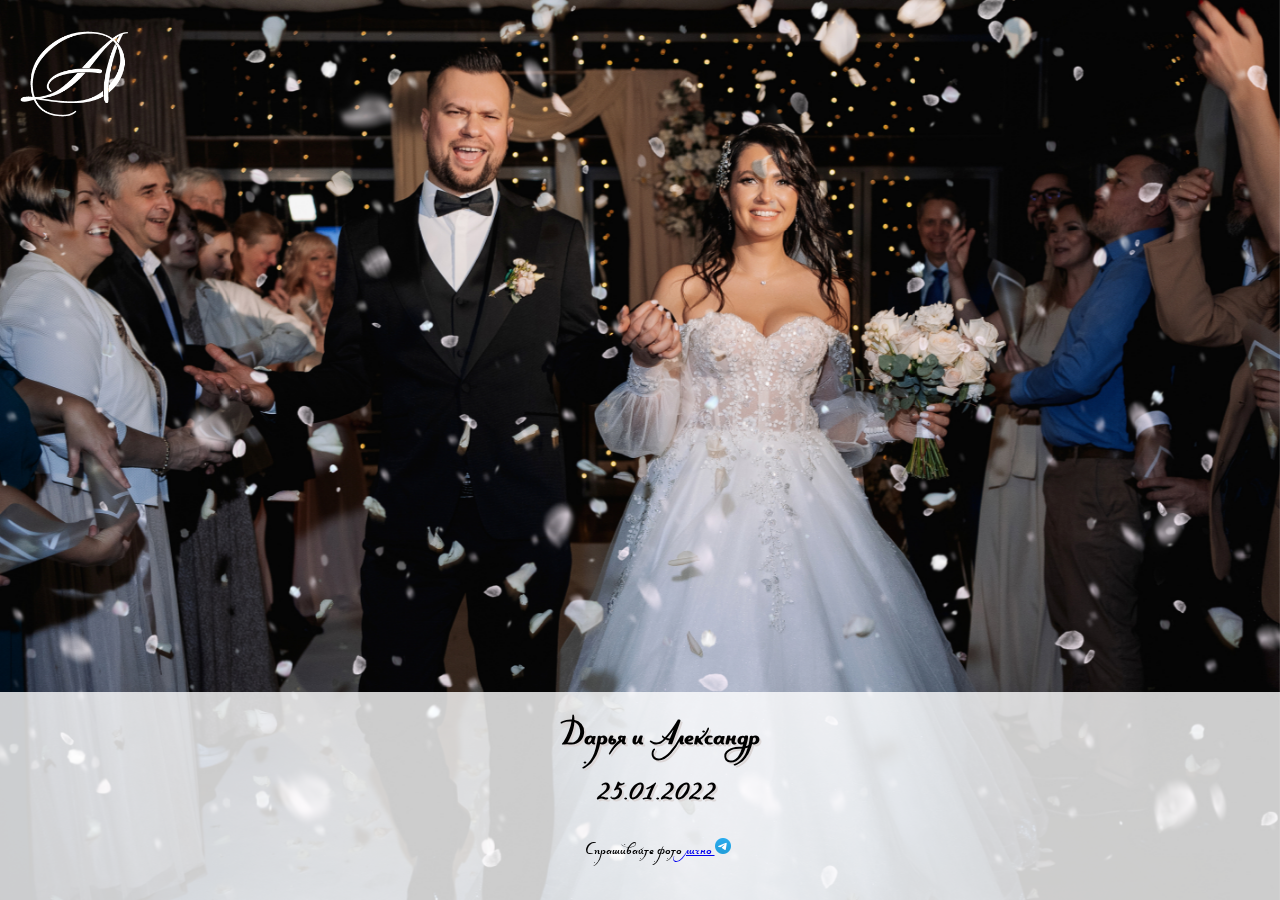
==== commit a19d2a16: "refactor" ====
--- a/index.html
+++ b/index.html
@@ -1,57 +1,9 @@
 <!DOCTYPE html>
-<!--[if lt IE 7]>      <html class="no-js lt-ie9 lt-ie8 lt-ie7"> <![endif]-->
-<!--[if IE 7]>         <html class="no-js lt-ie9 lt-ie8"> <![endif]-->
-<!--[if IE 8]>         <html class="no-js lt-ie9"> <![endif]-->
-<!--[if gt IE 8]><!--> <html class="no-js"> <!--<![endif]-->
+<html lang="ru">
 <head>
-    <meta charset="utf-8">
-    <meta http-equiv="X-UA-Compatible" content="IE=edge">
-    <title>Свадьба Дарьи и Александра / 25.11.2022</title>
-    <meta name="viewport" content="width=device-width, initial-scale=1">
-    <meta name="description" content="Дарья и Александр" />
-    <meta name="keywords" content="wedding, Nastasin" />
-    <meta name="author" content="Alex Nastasin" />
-
-    <meta property="og:title" content="Дарья и Александр" />
-    <meta property="og:type" content="website" />
-    <meta property="og:url" content="wedding.nastas.in" />
-    <meta property="og:image" content="images/img-bg-108mobile.jpg" />
-
-
-    <link rel="apple-touch-icon" sizes="180x180" href="favicon/apple-touch-icon.png">
-    <link rel="icon" type="image/png" sizes="32x32" href="favicon/favicon-32x32.png">
-    <link rel="icon" type="image/png" sizes="16x16" href="favicon/favicon-16x16.png">
-    <link rel="mask-icon" href="favicon/safari-pinned-tab.svg" color="#5bbad5">
-    <meta name="msapplication-TileColor" content="#da532c">
-    <meta name="theme-color" content="#ffffff">
-
-
-
-    <!-- Theme style  -->
-    <!--<link rel="stylesheet" href="style.css">-->
-
+    <title>My Landing Page</title>
+    <meta charset="UTF-8">
     <style>
-
-        html {
-            min-height: 100%;
-            background-image: url(images/img-bg-108.jpg); /*replace image.jpg with path to your image*/
-            background-size: cover;
-            background-repeat: no-repeat;
-            background-position: center center;
-        }
-
-        @media only screen and (max-width: 767px) {
-            html {
-                background-image: url(images/img-bg-108mobile.jpg);
-                background-repeat: no-repeat, no-repeat;
-
-                background-position: center, center;
-                background-size: contain;
-                width: 100vw;
-                height: 100vh;
-            }
-        }
-
         @font-face {
             font-family: 'als-font-7';
             src: url('fonts/klinkopis/als_klinkopis-webfont.eot');
@@ -88,446 +40,88 @@
             font-weight: bold;
             font-style: normal;
         }
-
-        h1, h2, h3, h4, h5, h6, figure {
-            margin-bottom: 0px;
-            font-size: 100px;
-            line-height: 1.5;
-            font-family: 'als-font-7', cursive;
+        /* You can replace the font-family with the one you want */
+        body {
+            font-family: als-font-7, sans-serif;
+            margin: 0;
+            overflow: hidden; /* Hide scrollbars */
         }
 
-        .fh5co-nav {
+        /* Add the logo in the upper left corner */
+        .logo {
+            background-image: url(images/logo.png);
+            background-repeat: no-repeat;
             position: absolute;
-            top: 0;
-            margin: 0;
-            padding: 0;
-            width: 100%;
-            padding: 40px 0;
-            z-index: 1001;
-        }
-        @media screen and (max-width: 768px) {
-            .fh5co-nav {
-                padding: 20px 0;
-            }
-        }
-        .fh5co-nav #fh5co-logo {
-            font-size: 40px;
-            margin: 0;
-            padding: 0;
-            line-height: 40px;
-            font-family: 'als-font-7', cursive;
-        }
-        .fh5co-nav a {
-            padding: 5px 10px;
-            color: #fff;
-        }
-        @media screen and (max-width: 768px) {
-            .fh5co-nav .menu-1, .fh5co-nav .menu-2 {
-                display: none;
-            }
-        }
-        .fh5co-nav ul {
-            padding: 0;
-            margin: 2px 0 0 0;
-        }
-        .fh5co-nav ul li {
-            padding: 0;
-            margin: 0;
-            list-style: none;
-            display: inline;
-        }
-        .fh5co-nav ul li a {
-            font-size: 14px;
-            padding: 30px 10px;
-            text-transform: uppercase;
-            color: rgba(255, 255, 255, 0.5);
-            -webkit-transition: 0.5s;
-            -o-transition: 0.5s;
-            transition: 0.5s;
-        }
-        .fh5co-nav ul li a:hover, .fh5co-nav ul li a:focus, .fh5co-nav ul li a:active {
-            color: white;
-        }
-        .fh5co-nav ul li.has-dropdown {
-            position: relative;
-        }
-        .fh5co-nav ul li.has-dropdown .dropdown {
-            width: 130px;
-            -webkit-box-shadow: 0px 14px 33px -9px rgba(0, 0, 0, 0.75);
-            -moz-box-shadow: 0px 14px 33px -9px rgba(0, 0, 0, 0.75);
-            box-shadow: 0px 14px 33px -9px rgba(0, 0, 0, 0.75);
-            z-index: 1002;
-            visibility: hidden;
-            opacity: 0;
-            position: absolute;
-            top: 40px;
-            left: 0;
-            text-align: left;
-            background: #fff;
-            padding: 20px;
-            -webkit-border-radius: 4px;
-            -moz-border-radius: 4px;
-            -ms-border-radius: 4px;
-            border-radius: 4px;
-            -webkit-transition: 0s;
-            -o-transition: 0s;
-            transition: 0s;
-        }
-        .fh5co-nav ul li.has-dropdown .dropdown:before {
-            bottom: 100%;
-            left: 40px;
-            border: solid transparent;
-            content: " ";
-            height: 0;
-            width: 0;
-            position: absolute;
-            pointer-events: none;
-            border-bottom-color: #fff;
-            border-width: 8px;
-            margin-left: -8px;
-        }
-        .fh5co-nav ul li.has-dropdown .dropdown li {
-            display: block;
-            margin-bottom: 7px;
-        }
-        .fh5co-nav ul li.has-dropdown .dropdown li:last-child {
-            margin-bottom: 0;
-        }
-        .fh5co-nav ul li.has-dropdown .dropdown li a {
-            padding: 2px 0;
-            display: block;
-            color: #999999;
-            line-height: 1.2;
-            text-transform: none;
-            font-size: 15px;
-        }
-        .fh5co-nav ul li.has-dropdown .dropdown li a:hover {
-            color: #000;
-        }
-        .fh5co-nav ul li.has-dropdown:hover a, .fh5co-nav ul li.has-dropdown:focus a {
-            color: #fff;
-        }
-        .fh5co-nav ul li.btn-cta a {
-            color: #cc9764;
-        }
-        .fh5co-nav ul li.btn-cta a span {
-            background: #fff;
-            padding: 4px 20px;
-            display: -moz-inline-stack;
-            display: inline-block;
-            zoom: 1;
-            *display: inline;
-            -webkit-transition: 0.3s;
-            -o-transition: 0.3s;
-            transition: 0.3s;
-            -webkit-border-radius: 100px;
-            -moz-border-radius: 100px;
-            -ms-border-radius: 100px;
-            border-radius: 100px;
-        }
-        .fh5co-nav ul li.btn-cta a:hover span {
-            -webkit-box-shadow: 0px 14px 20px -9px rgba(0, 0, 0, 0.75);
-            -moz-box-shadow: 0px 14px 20px -9px rgba(0, 0, 0, 0.75);
-            box-shadow: 0px 14px 20px -9px rgba(0, 0, 0, 0.75);
-        }
-        .fh5co-nav ul li.active > a {
-            color: #fff !important;
+            background-size: contain;
+            top: 20px;
+            left: 20px;
+            width: 108px;
+            height: 108px;
+            z-index: 2;
         }
 
-        #page {
-            position: relative;
-            overflow-x: hidden;
+        /* Responsive background image */
+        .bg-image {
+            background-image: url(images/img-bg-108.jpg);
+            background-repeat: no-repeat;
+            background-position: center;
+            background-size: cover;
+            position: fixed;
             width: 100%;
-            height: 100%;
-            -webkit-transition: 0.5s;
-            -o-transition: 0.5s;
-            transition: 0.5s;
-        }
-        .offcanvas #page {
-            overflow: hidden;
-            position: absolute;
-        }
-        .offcanvas #page:after {
-            -webkit-transition: 2s;
-            -o-transition: 2s;
-            transition: 2s;
-            position: absolute;
-            top: 0;
-            right: 0;
-            bottom: 0;
-            left: 0;
-            z-index: 101;
-            background: rgba(0, 0, 0, 0.7);
-            content: "";
+            height: 100vh;
+            z-index: -1;
         }
 
-        #fh5co-header .display-tc,
-        #fh5co-counter .display-tc,
-        .fh5co-cover .display-tc {
-            display: table-cell !important;
-            vertical-align: middle;
-        }
-        #fh5co-header .display-tc h1, #fh5co-header .display-tc h2,
-        #fh5co-counter .display-tc h1,
-        #fh5co-counter .display-tc h2,
-        .fh5co-cover .display-tc h1,
-        .fh5co-cover .display-tc h2 {
-            margin: 0;
-            padding: 0;
-            color: white;
-        }
-        #fh5co-header .display-tc h1,
-        #fh5co-counter .display-tc h1,
-        .fh5co-cover .display-tc h1 {
-            margin-bottom: 0px;
-            font-size: 100px;
-            line-height: 1.5;
-            font-family: 'als-font-7', cursive;
-        }
-
-        @media screen and (max-width: 480px) {
-            #fh5co-header {
-                background-image: url('images/img-bg-108mobile.jpg');
-                background-repeat: no-repeat, no-repeat;
-
-                background-position: top, center;
-                background-size: contain;
-                width: 100vw;
-                height: 100vh;
-            }
-
-            .simply-countdown > .simply-section {
-                width: 75px;
-                height: 75px;
-                background: rgb(255 166 205 / 53%);
-            }
-
-            .simply-countdown > .simply-section .simply-amount {
-                font-size: 28px;
-                line-height: 1.2;
-                /* amounts */
-            }
-
-            .simply-countdown > .simply-section .simply-word {
-                font-size: 11px;
-            }
-
-            #our-logo {
-                width: 64px;
-                height: auto;
-                text-align:center;
-            }
-            #our-logo img {
-                height:100%;
-            }
-
-            #our-logo-inverse {
-                width: 64px;
-                height: auto;
-                text-align: center;
-            }
-
-            .google-map {
-                max-width: 430px;
-                width: 100%;
-                height: 400px;
-            }
-
-            .simply-countdown > .simply-section > div {
-                height: 75px;
-                width: 75px;
+        @media (max-width: 768px) { /* Large displays */
+            .bg-image {
+                background-image: url(images/img-bg-108mobile.jpg);
             }
         }
 
-        /** todo hack */
-        @media screen and (min-width: 480px) {
-            #fh5co-header {
-                background-image: url('images/img-bg-108.jpg');
-            }
-
-            .simply-countdown > .simply-section {
-                width: 100px;
-                height: 100px;
-                background: rgba(241, 78, 149, 0.6);
-            }
-
-            .simply-countdown > .simply-section .simply-amount {
-                font-size: 30px;
-                /* amounts */
-            }
-
-            .simply-countdown > .simply-section .simply-word {
-                font-size: 15px;
-            }
-
-            .simply-countdown > .simply-section > div {
-                height: 100px;
-                width: 100px;
-            }
-
-            .fh5co-cover .overlay {
-                background: rgba(0, 0, 0, 0.3);
-            }
-
-            .google-map {
-                width: 100%;
-                height: 400px;
-            }
-
-            #our-logo {
-                width: 128px;
-                height: auto;
-                text-align:center;
-            }
-            #our-logo img {
-                height:100%;
-            }
+        /* Content styling */
+        .content {
+            background-color: rgba(255, 255, 255, 0.8);
+            padding: 1em;
+            text-align: center;
+            position: fixed;
+            bottom: 0;
+            width: 100%;
         }
 
-        @media screen and (max-width: 768px) {
-            #fh5co-header .display-tc h1,
-            #fh5co-counter .display-tc h1,
-            .fh5co-cover .display-tc h1 {
-                font-size: 40px;
-            }
-        }
-        @media screen and (max-width: 480px) {
-            #fh5co-header .display-tc h1,
-            #fh5co-counter .display-tc h1,
-            .fh5co-cover .display-tc h1 {
-                font-size: 30px;
-            }
-        }
-        #fh5co-header .display-tc h2,
-        #fh5co-counter .display-tc h2,
-        .fh5co-cover .display-tc h2 {
-            font-size: 20px;
-            line-height: 1.5;
-            margin-bottom: 30px;
-        }
-        @media screen and (max-width: 480px) {
-            #fh5co-header .display-tc h2,
-            #fh5co-counter .display-tc h2,
-            .fh5co-cover .display-tc h2 {
-                font-size: 16px;
-            }
-        }
-        #fh5co-header .display-tc .btn,
-        #fh5co-counter .display-tc .btn,
-        .fh5co-cover .display-tc .btn {
-            padding: 15px 20px;
-            background: #fff !important;
-            color: #cc9764;
-            border: none !important;
-            font-size: 14px;
-            text-transform: uppercase;
-        }
-        #fh5co-header .display-tc .btn:hover,
-        #fh5co-counter .display-tc .btn:hover,
-        .fh5co-cover .display-tc .btn:hover {
-            background: #fff !important;
-            -webkit-box-shadow: 0px 14px 30px -15px rgba(0, 0, 0, 0.75) !important;
-            -moz-box-shadow: 0px 14px 30px -15px rgba(0, 0, 0, 0.75) !important;
-            box-shadow: 0px 14px 30px -15px rgba(0, 0, 0, 0.75) !important;
+        h1 {
+            font-size: 2em;
+            margin: 0;
         }
 
-        .fh5co-cover {
-            background-size: cover;
-            background-repeat: no-repeat;
-            background-position: center center;
-            position: relative;
-            max-width: 100%;
-            max-height: 100vh;
-            margin: auto;
+        h2 {
+            font-size: 1.5em;
+            margin: 0;
         }
 
-        .fh5co-cover .overlay {
-            z-index: 0;
-            position: absolute;
-            bottom: 0;
-            top: 0;
-            left: 0;
-            right: 0;
-        }
-        .fh5co-cover > .fh5co-container {
-            position: relative;
-            z-index: 10;
-        }
-        @media screen and (max-width: 768px) {
-            .fh5co-cover {
-                height: 100%;
-            }
-        }
-        .fh5co-cover .display-t,
-        .fh5co-cover .display-tc {
-            height: 900px;
-            display: table;
-            width: 100%;
-        }
-        @media screen and (max-width: 768px) {
-            .fh5co-cover .display-t,
-            .fh5co-cover .display-tc {
-                height: 600px;
-            }
-        }
-        .fh5co-cover.fh5co-cover-sm {
-            height: 600px;
-        }
-        @media screen and (max-width: 768px) {
-            .fh5co-cover.fh5co-cover-sm {
-                height: 400px;
-            }
-        }
-        .fh5co-cover.fh5co-cover-sm .display-t,
-        .fh5co-cover.fh5co-cover-sm .display-tc {
-            height: 600px;
-            display: table;
-            width: 100%;
-        }
-        @media screen and (max-width: 768px) {
-            .fh5co-cover.fh5co-cover-sm .display-t,
-            .fh5co-cover.fh5co-cover-sm .display-tc {
-                height: 400px;
-            }
+        h1, h2{
+            font-family: 'als-font-7', sans-serif;
+            font-weight: bold;
+            text-shadow: 2px 2px rgba(219, 213, 213, 0.95);
+            -webkit-font-smoothing: antialiased;
+            -moz-osx-font-smoothing: grayscale;
         }
     </style>
-    <link rel="stylesheet" href="https://cdn.jsdelivr.net/npm/bootstrap@5.2.3/dist/css/bootstrap.min.css" integrity="sha384-rbsA2VBKQhggwzxH7pPCaAqO46MgnOM80zW1RWuH61DGLwZJEdK2Kadq2F9CUG65" crossorigin="anonymous">
-    <script src="https://cdn.jsdelivr.net/npm/bootstrap@5.2.3/dist/js/bootstrap.bundle.min.js" integrity="sha384-kenU1KFdBIe4zVF0s0G1M5b4hcpxyD9F7jL+jjXkk+Q2h455rYXK/7HAuoJl+0I4" crossorigin="anonymous"></script>
-
+    <script>
+        document.body.style.overflow = 'hidden';
+    </script>
 </head>
 <body>
-
-<div id="page">
-    <nav class="fh5co-nav" role="navigation">
-        <div class="container">
-            <div class="row">
-                <div class="col-xs-2">
-                    <div><img id="our-logo" src="images/logo.png" alt="logo" /></div>
-                </div>
-            </div>
-
-        </div>
-    </nav>
-
-    <header id="fh5co-header" class="fh5co-cover" role="banner" data-stellar-background-ratio="1">
-        <div class="overlay"></div>
-        <div class="container">
-            <div class="row">
-                <div class="col-md-12 col-md-offset-2 text-center">
-                    <div class="display-t">
-                        <div class="display-tc animate-box" data-animate-effect="fadeIn">
-                            <h1 style="color: white !important">Спасибо, с Вами было круто!</h1>
-                            <h1 style="color: white !important">Cкоро вышлем фотки!</h1>
-                            <h2>Александр и Дарья</h2>
-                        </div>
-                    </div>
-                </div>
-            </div>
-        </div>
-    </header>
-
-</div>
-
+    <div class="bg-image"></div>
+    <div class="logo"></div>
+    <div class="content">
+        <h1>Дарья и Александр</h1>
+        <h2>25.01.2022</h2>
+        <p class="slogan">Спрашивайте фото
+            <a href="https://t.me/nastasin108">лично
+                <!-- Draw svg telegram icon -->
+                <img src="images/tg.png" alt="tg" width="16">
+            </a>
+        </p>
+    </div>
 </body>
-</html>
-
+</html>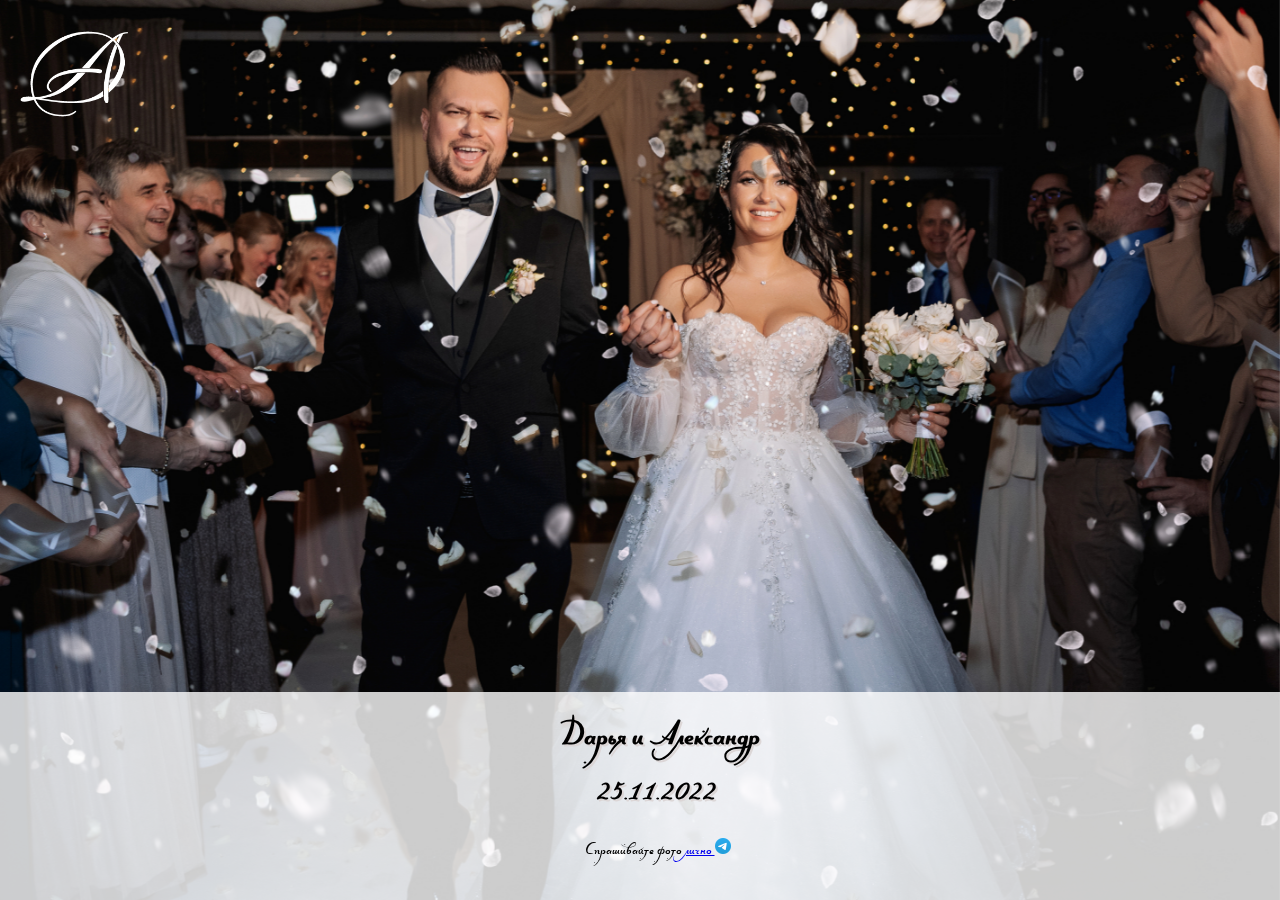
==== commit df230d16: "typo fix" ====
--- a/index.html
+++ b/index.html
@@ -1,8 +1,26 @@
 <!DOCTYPE html>
 <html lang="ru">
 <head>
-    <title>My Landing Page</title>
     <meta charset="UTF-8">
+    <meta http-equiv="X-UA-Compatible" content="IE=edge">
+    <title>Свадьба Дарьи и Александра / 25.11.2022</title>
+    <meta name="viewport" content="width=device-width, initial-scale=1">
+    <meta name="description" content="Дарья и Александр" />
+    <meta name="keywords" content="wedding, Nastasin" />
+    <meta name="author" content="Alex Nastasin" />
+
+    <meta property="og:title" content="Дарья и Александр" />
+    <meta property="og:type" content="website" />
+    <meta property="og:url" content="wedding.nastas.in" />
+    <meta property="og:image" content="images/img-bg-108mobile.jpg" />
+
+
+    <link rel="apple-touch-icon" sizes="180x180" href="favicon/apple-touch-icon.png">
+    <link rel="icon" type="image/png" sizes="32x32" href="favicon/favicon-32x32.png">
+    <link rel="icon" type="image/png" sizes="16x16" href="favicon/favicon-16x16.png">
+    <link rel="mask-icon" href="favicon/safari-pinned-tab.svg" color="#5bbad5">
+    <meta name="msapplication-TileColor" content="#da532c">
+    <meta name="theme-color" content="#ffffff">
     <style>
         @font-face {
             font-family: 'als-font-7';
@@ -115,13 +133,12 @@
     <div class="logo"></div>
     <div class="content">
         <h1>Дарья и Александр</h1>
-        <h2>25.01.2022</h2>
+        <h2>25.11.2022</h2>
         <p class="slogan">Спрашивайте фото
             <a href="https://t.me/nastasin108">лично
-                <!-- Draw svg telegram icon -->
                 <img src="images/tg.png" alt="tg" width="16">
             </a>
         </p>
     </div>
 </body>
-</html>+</html>
